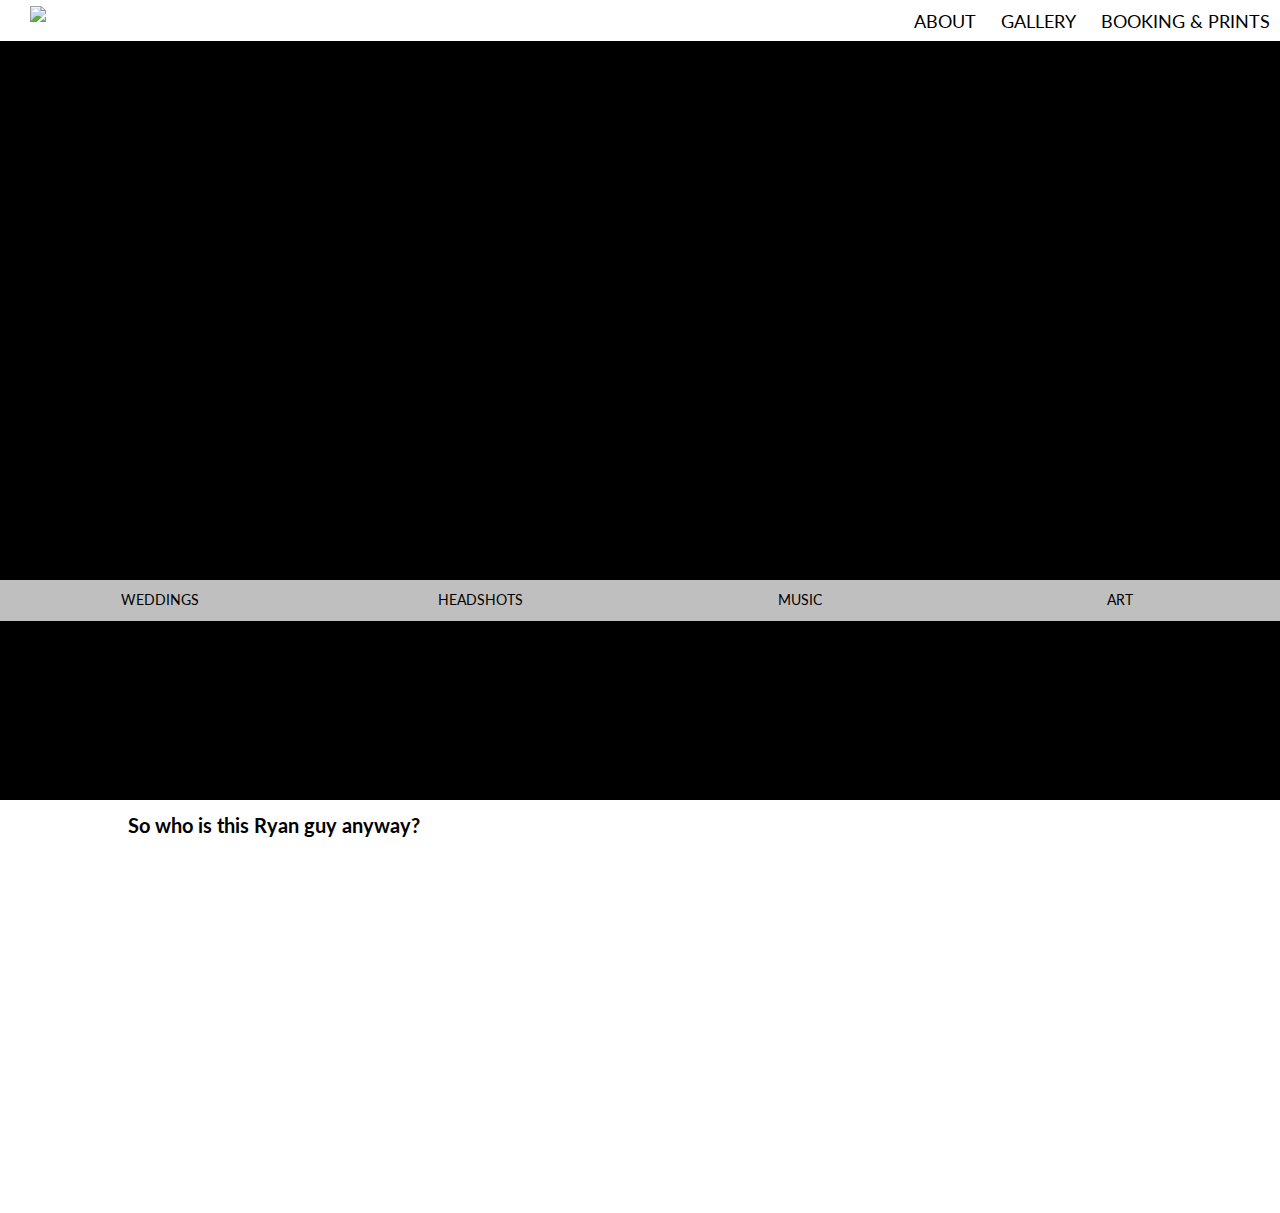
==== week_3_responsive/05_lab/index.html @ 912811a8 "week 3 lab" ====
<!doctype html>
<head>
	<link href="//cdnjs.cloudflare.com/ajax/libs/normalize/3.0.1/normalize.css" rel="stylesheet">

	<link href='http://fonts.googleapis.com/css?family=Lato:400,700,400italic,700italic' rel='stylesheet' type='text/css'>


	<link rel="stylesheet" href="css/styles.css">



</head>


<body>

	<nav>
			<a href="#about">About</a>
			<a href="#gallery">Gallery</a>
			<a href="#booking">Booking & Prints</a>
	</nav>

	<div class="logo">
		<a href="#top"><img src="https://dl.dropboxusercontent.com/u/2179993/fewd/lab_1/images/logo.png" class="logo"></a>
	</div>

	<div class="top">
		<a href="#wedding" class="gallery-nav">
			<div class="gallery-link">Weddings</div>
			<img src="https://dl.dropboxusercontent.com/u/2179993/fewd/lab_1/images/weddings/main.jpg">
		</a>
		<a href="#headshots" class="gallery-nav">
			<div class="gallery-link">Headshots</div>
			<img src="https://dl.dropboxusercontent.com/u/2179993/fewd/lab_1/images/headshots/main.jpg">
		</a>
		<a href="#music" class="gallery-nav">
			<div class="gallery-link">Music</div>
			<img src="https://dl.dropboxusercontent.com/u/2179993/fewd/lab_1/images/music/main.jpg">
		</a>
		<a href="#art" class="gallery-nav">
			<div class="gallery-link">Art</div>
			<img src="https://dl.dropboxusercontent.com/u/2179993/fewd/lab_1/images/art/main.jpg">
		</a>
	</div>	

	<div class="about">
		<h1>So who is this Ryan guy anyway?</h1>
	</div>



</body>
</html>
---- week_3_responsive/05_lab/css/styles.css ----
*,
*:after,
*:before {
  -webkit-box-sizing: border-box;
     -moz-box-sizing: border-box;
          box-sizing: border-box;
}

.clearfix:before, .clearfix:after { 
	content: " "; display: table; 
}

.clearfix:after { 
	clear: both; 
}

body{
	margin: 0;
	font-family: 'Lato', sans-serif;
	font-weight: 400;
	font-size: 14px;
}

a{
	text-decoration: none;
	color: #000;
	text-transform: uppercase;
}

h1{
	font-size: 20px;
}

nav {
	background-color: #fff;
	position: fixed;
	height: 44px;
	border-bottom: 3px solid #000;
	border-left: none;
	width: 100%;
	text-align: right;
	font-size: 18px;
	z-index: 999;
}


nav a{
	display: inline-block;
	height: 44px;
	padding: 10px;

}

nav a:hover{
	color: #fff;
	background-color: #000;

}


.logo{
	position: fixed;
	top: 6px;
	left: 30px;
	z-index: 1000;
}


.gallery-nav {
	height: 800px;
	width: 25%;
	float: left;
	display: inline;
	background-color: #000;
	overflow: hidden;
}


.gallery-nav img{
	position: relative;
	left: -255px;
	display: block;
	z-index: 0;
}


.gallery-nav img:hover{
	opacity: 0.5;
}

.gallery-link{
	position: relative;
	top: 580px;
	height: 44px;
	width: 100%;
	background-color: #fff;
	border-bottom: 3px solid #000;
	text-align: center;	
	padding-top: 11px;
	opacity: 0.75;
	z-index: 998;
}

.gallery-nav:hover .gallery-link{
	opacity: 1.0;
}

.top{
	height: 800px;
}
.about {
	width: 80%;
	height: 400px;
	margin: auto;
	display: block;

}
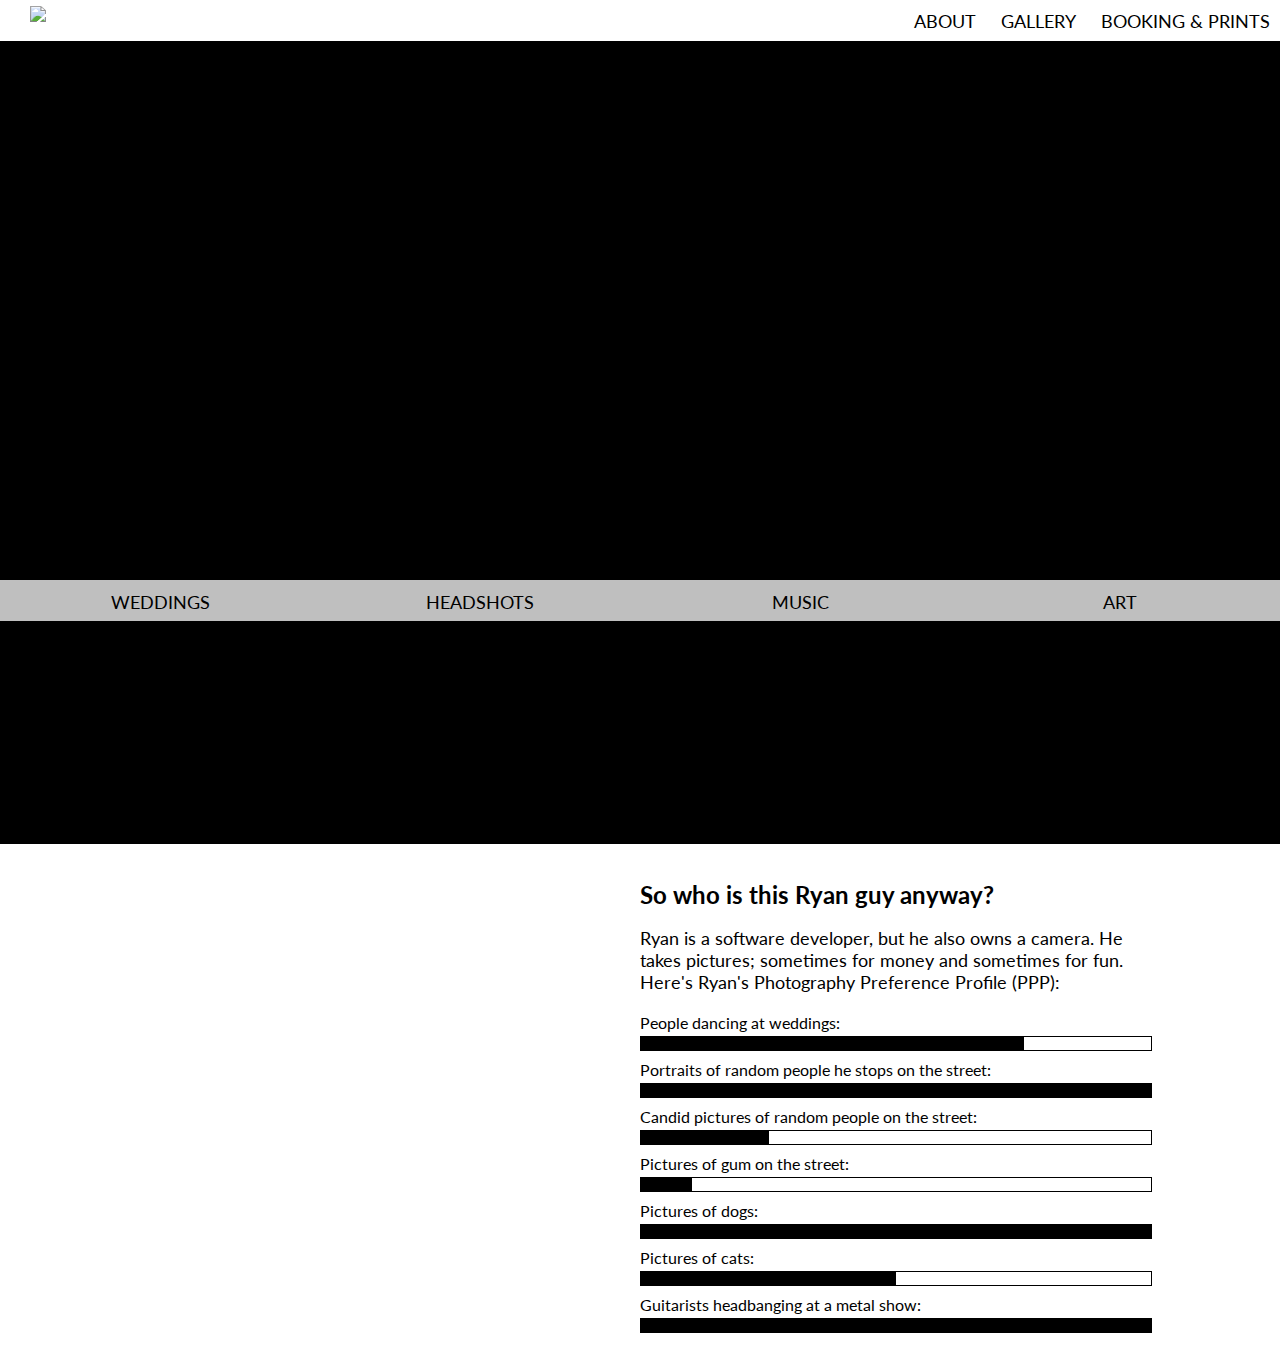
==== commit 1387dbf7: "ryan's portfolio" ====
--- a/week_3_responsive/05_lab/index.html
+++ b/week_3_responsive/05_lab/index.html
@@ -44,7 +44,40 @@
 	</div>	
 
 	<div class="about">
-		<h1>So who is this Ryan guy anyway?</h1>
+		<div class="ryan-pic"></div>
+
+		<div class="ryan-info">
+			<h1>So who is this Ryan guy anyway?</h1>
+			<p>Ryan is a software developer, but he also owns a camera. He takes pictures; sometimes for money and sometimes for fun. Here's Ryan's Photography Preference Profile (PPP):</p>
+			<span class="label">People dancing at weddings:</span>
+			<div class="graph-container">
+				<div class="bar bar-75"></div>
+			</div>
+			<span class="label">Portraits of random people he stops on the street:</span>
+			<div class="graph-container">
+				<div class="bar bar-100"></div>
+			</div>
+			<span class="label">Candid pictures of random people on the street:</span>
+			<div class="graph-container">
+				<div class="bar bar-25"></div>
+			</div>
+			<span class="label">Pictures of gum on the street:</span>
+			<div class="graph-container">
+				<div class="bar bar-10"></div>
+			</div>
+			<span class="label">Pictures of dogs:</span>
+			<div class="graph-container">
+				<div class="bar bar-100"></div>
+			</div>
+			<span class="label">Pictures of cats:</span>
+			<div class="graph-container">
+				<div class="bar bar-50"></div>
+			</div>
+			<span class="label">Guitarists headbanging at a metal show:</span>
+			<div class="graph-container">
+				<div class="bar bar-100"></div>
+			</div>
+		</div>
 	</div>
 
 
--- a/week_3_responsive/05_lab/css/styles.css
+++ b/week_3_responsive/05_lab/css/styles.css
@@ -18,7 +18,7 @@
 	margin: 0;
 	font-family: 'Lato', sans-serif;
 	font-weight: 400;
-	font-size: 14px;
+	font-size: 18px;
 }
 
 a{
@@ -28,7 +28,8 @@
 }
 
 h1{
-	font-size: 20px;
+	font-size: 24px;
+	font-weight: bold;
 }
 
 nav {
@@ -108,12 +109,74 @@
 .top{
 	height: 800px;
 }
+
 .about {
-	width: 80%;
-	height: 400px;
+	width: 100%;
+	height: 525px;
 	margin: auto;
 	display: block;
+	border-top: 44px solid #000;
 
 }
 
+.ryan-pic {
+	height: 525px;
+	width: 40%;
+	background-image: url(https://dl.dropboxusercontent.com/u/2179993/fewd/lab_1/images/ryan_1.jpg);
+	background-size: contain;
+	background-repeat: no-repeat;
+	background-position: bottom;
+	display: inline-block;
+	float: left;
+	margin-left: 10%;
+}
 
+.ryan-pic:hover{
+	background-image: url(https://dl.dropboxusercontent.com/u/2179993/fewd/lab_1/images/ryan_2.jpg);
+}
+
+.ryan-info{
+	height: 500px;
+	width: 40%;
+	padding-top: 20px;
+	display: inline-block;
+	float: left;
+	margin-right: 10%;
+}
+
+.label{
+	padding-bottom: 5px;
+	font-size: 16px;
+}
+.graph-container {
+	height: 15px;
+	width: 100%;
+	border: 1px solid #000;
+	margin-bottom: 7px;
+	margin-top: 3px;
+}
+
+.bar{
+	height: 14px;
+	background-color: #000;
+}
+
+.bar-75{
+	width: 75%;
+}
+
+.bar-100{
+	width: 100%;
+}
+
+.bar-25{
+	width: 25%;
+}
+
+.bar-10{
+	width: 10%;
+}
+
+.bar-50{
+	width: 50%;
+}
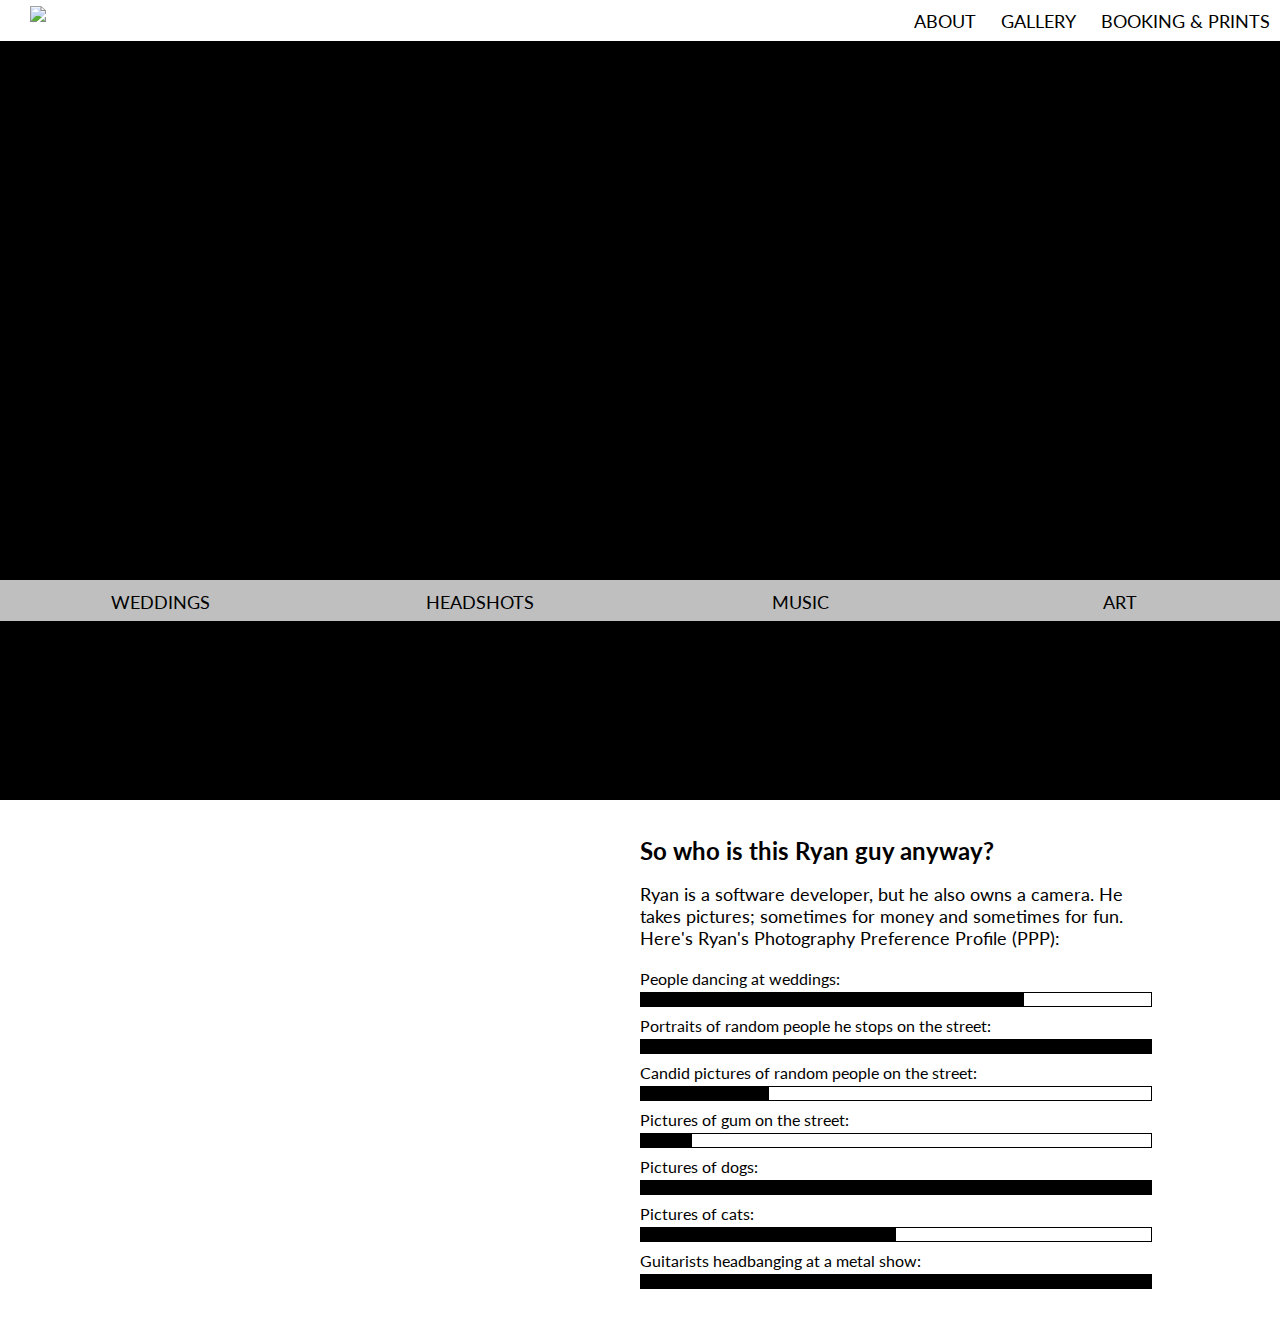
==== commit 150810e6: "ryan portfolio" ====
--- a/week_3_responsive/05_lab/index.html
+++ b/week_3_responsive/05_lab/index.html
@@ -24,7 +24,7 @@
 		<a href="#top"><img src="https://dl.dropboxusercontent.com/u/2179993/fewd/lab_1/images/logo.png" class="logo"></a>
 	</div>
 
-	<div class="top">
+	<div id="top">
 		<a href="#wedding" class="gallery-nav">
 			<div class="gallery-link">Weddings</div>
 			<img src="https://dl.dropboxusercontent.com/u/2179993/fewd/lab_1/images/weddings/main.jpg">
@@ -43,7 +43,7 @@
 		</a>
 	</div>	
 
-	<div class="about">
+	<div id="about">
 		<div class="ryan-pic"></div>
 
 		<div class="ryan-info">
